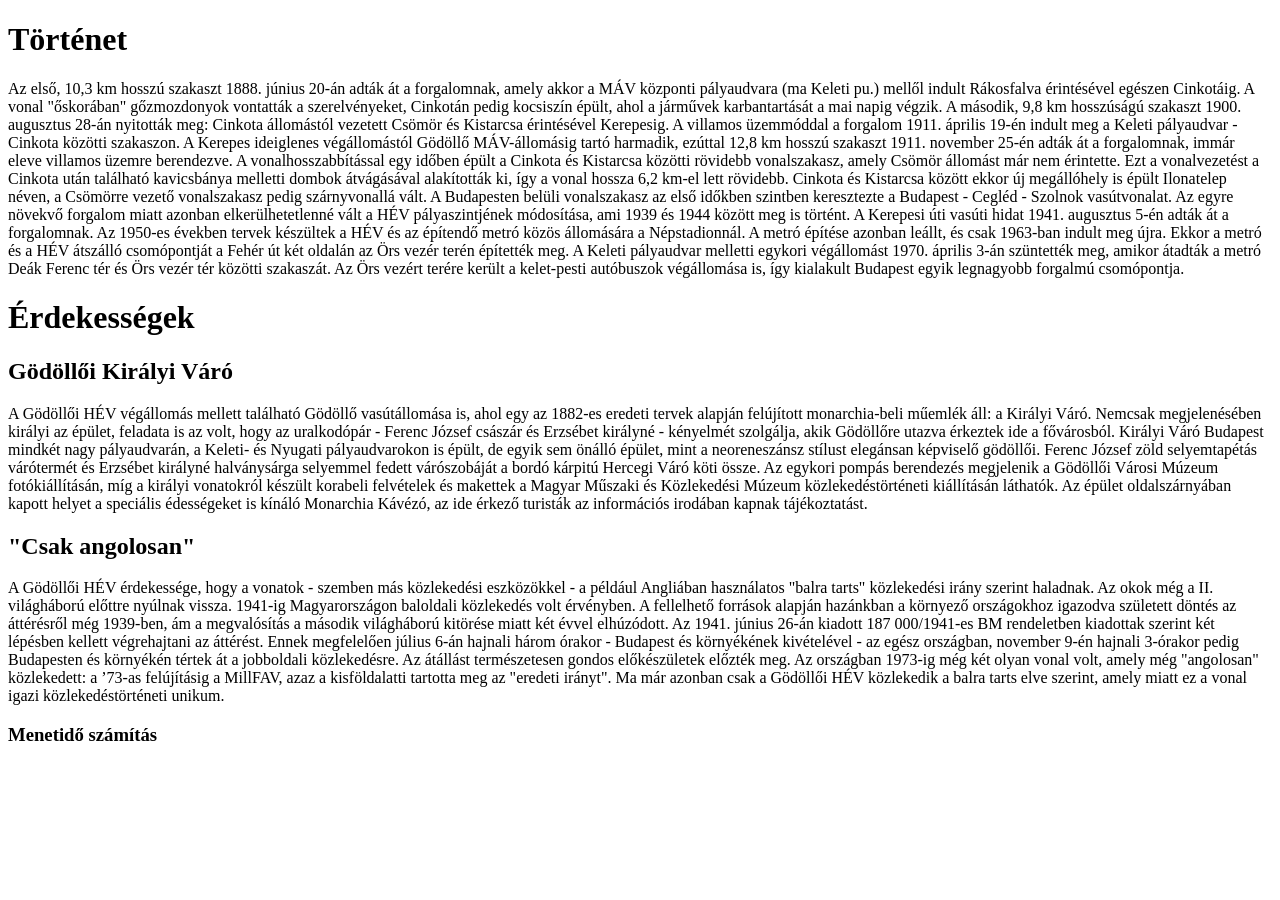
==== inde.html @ bea9a79e "5." ====
<!DOCTYPE html>
<html lang="hu">

<head>
    <meta charset="UTF-8">
    <meta name="viewport" content="width=device-width, initial-scale=1.0">
    <title>Gödöllői HÉV</title>
</head>

<body>

    <p><h1>Történet</h1>

        Az első, 10,3 km hosszú szakaszt 1888. június 20-án adták át a forgalomnak, amely akkor a MÁV központi
        pályaudvara (ma Keleti pu.) mellől indult Rákosfalva érintésével egészen Cinkotáig. A vonal "őskorában"
        gőzmozdonyok vontatták a szerelvényeket, Cinkotán pedig kocsiszín épült, ahol a járművek karbantartását a mai
        napig végzik. A második, 9,8 km hosszúságú szakaszt 1900. augusztus 28-án nyitották meg: Cinkota állomástól
        vezetett Csömör és Kistarcsa érintésével Kerepesig.

        A villamos üzemmóddal a forgalom 1911. április 19-én indult meg a Keleti pályaudvar - Cinkota közötti szakaszon.
        A Kerepes ideiglenes végállomástól Gödöllő MÁV-állomásig tartó harmadik, ezúttal 12,8 km hosszú szakaszt 1911.
        november 25-én adták át a forgalomnak, immár eleve villamos üzemre berendezve. A vonalhosszabbítással egy időben
        épült a Cinkota és Kistarcsa közötti rövidebb vonalszakasz, amely Csömör állomást már nem érintette. Ezt a
        vonalvezetést a Cinkota után található kavicsbánya melletti dombok átvágásával alakították ki, így a vonal
        hossza 6,2 km-el lett rövidebb. Cinkota és Kistarcsa között ekkor új megállóhely is épült Ilonatelep néven, a
        Csömörre vezető vonalszakasz pedig szárnyvonallá vált.

        A Budapesten belüli vonalszakasz az első időkben szintben keresztezte a Budapest - Cegléd - Szolnok
        vasútvonalat. Az egyre növekvő forgalom miatt azonban elkerülhetetlenné vált a HÉV pályaszintjének módosítása,
        ami 1939 és 1944 között meg is történt. A Kerepesi úti vasúti hidat 1941. augusztus 5-én adták át a forgalomnak.
        Az 1950-es években tervek készültek a HÉV és az építendő metró közös állomására a Népstadionnál. A metró építése
        azonban leállt, és csak 1963-ban indult meg újra. Ekkor a metró és a HÉV átszálló csomópontját a Fehér út két
        oldalán az Örs vezér terén építették meg.

        A Keleti pályaudvar melletti egykori végállomást 1970. április 3-án szüntették meg, amikor átadták a metró Deák
        Ferenc tér és Örs vezér tér közötti szakaszát. Az Örs vezért terére került a kelet-pesti autóbuszok végállomása
        is, így kialakult Budapest egyik legnagyobb forgalmú csomópontja.

        <h1>Érdekességek</h1>

        <h2>Gödöllői Királyi Váró</h2>

        A Gödöllői HÉV végállomás mellett található Gödöllő vasútállomása is, ahol egy az 1882-es eredeti tervek alapján
        felújított monarchia-beli műemlék áll: a Királyi Váró. Nemcsak megjelenésében királyi az épület, feladata is az
        volt, hogy az uralkodópár - Ferenc József császár és Erzsébet királyné - kényelmét szolgálja, akik Gödöllőre
        utazva érkeztek ide a fővárosból. Királyi Váró Budapest mindkét nagy pályaudvarán, a Keleti- és Nyugati
        pályaudvarokon is épült, de egyik sem önálló épület, mint a neoreneszánsz stílust elegánsan képviselő gödöllői.
        Ferenc József zöld selyemtapétás várótermét és Erzsébet királyné halványsárga selyemmel fedett várószobáját a
        bordó kárpitú Hercegi Váró köti össze. Az egykori pompás berendezés megjelenik a Gödöllői Városi Múzeum
        fotókiállításán, míg a királyi vonatokról készült korabeli felvételek és makettek a Magyar Műszaki és
        Közlekedési Múzeum közlekedéstörténeti kiállításán láthatók. Az épület oldalszárnyában kapott helyet a speciális
        édességeket is kínáló Monarchia Kávézó, az ide érkező turisták az információs irodában kapnak tájékoztatást.

        <h2>"Csak angolosan"</h2>

        A Gödöllői HÉV érdekessége, hogy a vonatok - szemben más közlekedési eszközökkel - a például Angliában
        használatos "balra tarts" közlekedési irány szerint haladnak. Az okok még a II. világháború előttre nyúlnak
        vissza. 1941-ig Magyarországon baloldali közlekedés volt érvényben. A fellelhető források alapján hazánkban a
        környező országokhoz igazodva született döntés az áttérésről még 1939-ben, ám a megvalósítás a második
        világháború kitörése miatt két évvel elhúzódott. Az 1941. június 26-án kiadott 187 000/1941-es BM rendeletben
        kiadottak szerint két lépésben kellett végrehajtani az áttérést. Ennek megfelelően július 6-án hajnali három
        órakor - Budapest és környékének kivételével - az egész országban, november 9-én hajnali 3-órakor pedig
        Budapesten és környékén tértek át a jobboldali közlekedésre. Az átállást természetesen gondos előkészületek
        előzték meg. Az országban 1973-ig még két olyan vonal volt, amely még "angolosan" közlekedett: a ’73-as
        felújításig a MillFAV, azaz a kisföldalatti tartotta meg az "eredeti irányt". Ma már azonban csak a Gödöllői HÉV
        közlekedik a balra tarts elve szerint, amely miatt ez a vonal igazi közlekedéstörténeti unikum.

        <h3>Menetidő számítás</h3>

    </p>
</body>

</html>
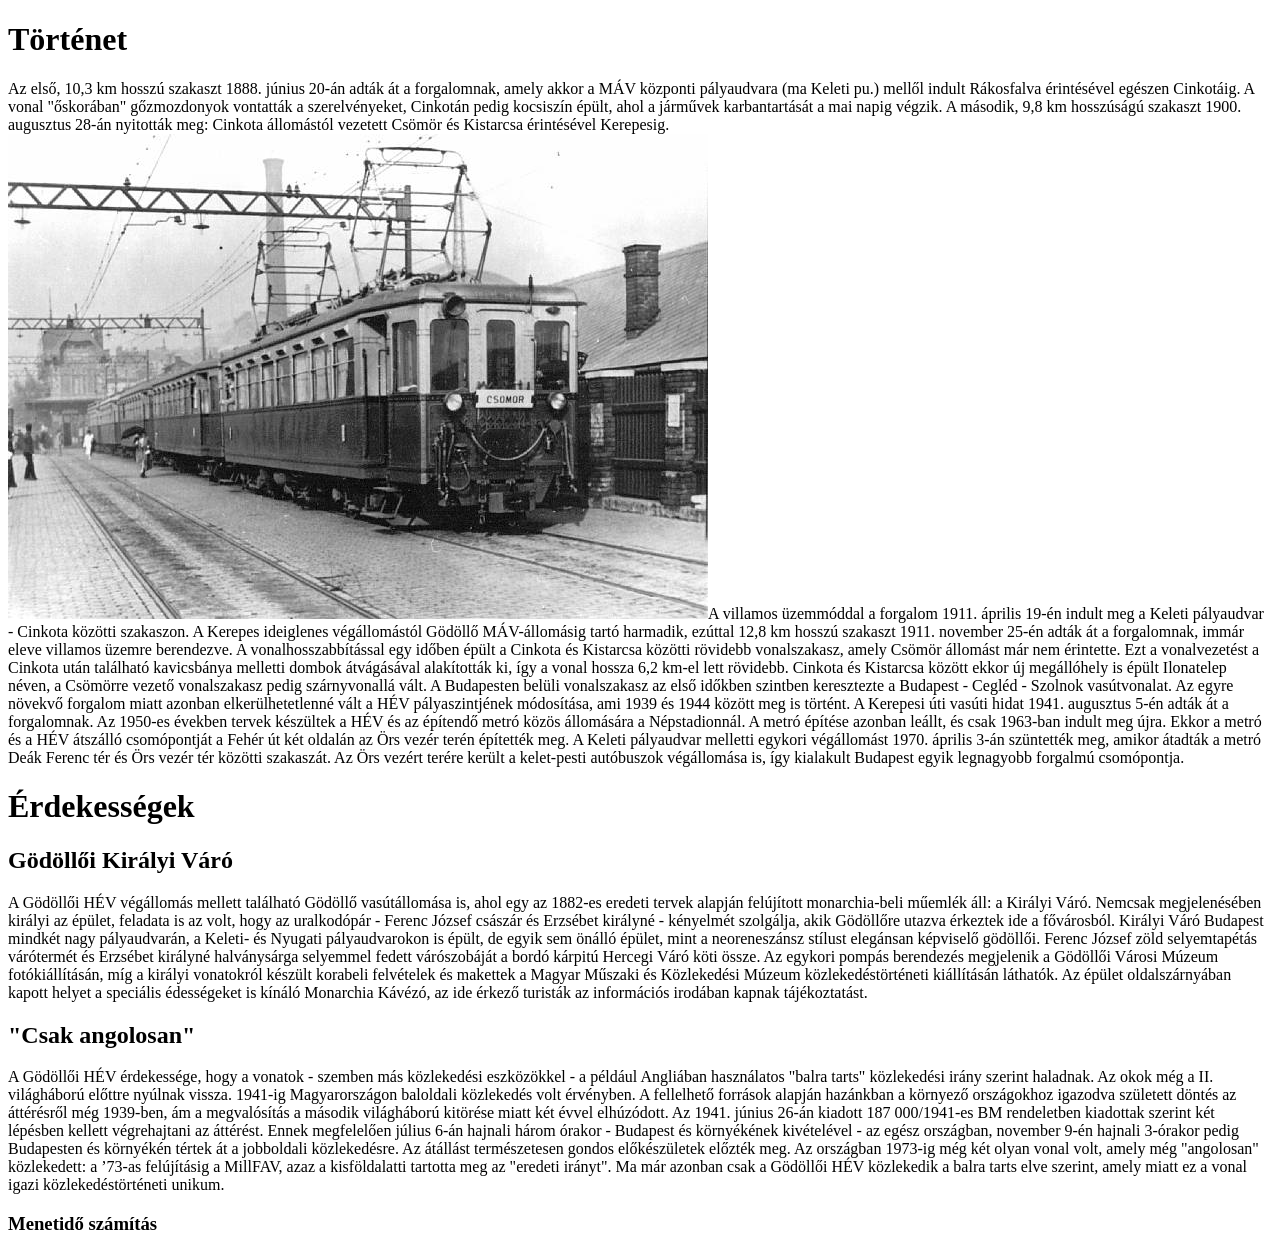
==== commit 8dcac75c: "7." ====
--- a/inde.html
+++ b/inde.html
@@ -9,63 +9,65 @@
 
 <body>
 
-    <p><h1>Történet</h1>
+    <p>
+    <h1>Történet</h1>
 
-        Az első, 10,3 km hosszú szakaszt 1888. június 20-án adták át a forgalomnak, amely akkor a MÁV központi
-        pályaudvara (ma Keleti pu.) mellől indult Rákosfalva érintésével egészen Cinkotáig. A vonal "őskorában"
-        gőzmozdonyok vontatták a szerelvényeket, Cinkotán pedig kocsiszín épült, ahol a járművek karbantartását a mai
-        napig végzik. A második, 9,8 km hosszúságú szakaszt 1900. augusztus 28-án nyitották meg: Cinkota állomástól
-        vezetett Csömör és Kistarcsa érintésével Kerepesig.
+    Az első, 10,3 km hosszú szakaszt 1888. június 20-án adták át a forgalomnak, amely akkor a MÁV központi
+    pályaudvara (ma Keleti pu.) mellől indult Rákosfalva érintésével egészen Cinkotáig. A vonal "őskorában"
+    gőzmozdonyok vontatták a szerelvényeket, Cinkotán pedig kocsiszín épült, ahol a járművek karbantartását a mai
+    napig végzik. A második, 9,8 km hosszúságú szakaszt 1900. augusztus 28-án nyitották meg: Cinkota állomástól
+    vezetett Csömör és Kistarcsa érintésével Kerepesig.
 
-        A villamos üzemmóddal a forgalom 1911. április 19-én indult meg a Keleti pályaudvar - Cinkota közötti szakaszon.
-        A Kerepes ideiglenes végállomástól Gödöllő MÁV-állomásig tartó harmadik, ezúttal 12,8 km hosszú szakaszt 1911.
-        november 25-én adták át a forgalomnak, immár eleve villamos üzemre berendezve. A vonalhosszabbítással egy időben
-        épült a Cinkota és Kistarcsa közötti rövidebb vonalszakasz, amely Csömör állomást már nem érintette. Ezt a
-        vonalvezetést a Cinkota után található kavicsbánya melletti dombok átvágásával alakították ki, így a vonal
-        hossza 6,2 km-el lett rövidebb. Cinkota és Kistarcsa között ekkor új megállóhely is épült Ilonatelep néven, a
-        Csömörre vezető vonalszakasz pedig szárnyvonallá vált.
+    <img src="m72.jpg" alt="m72" title="Keleti pu. végállomás">A villamos üzemmóddal a forgalom 1911. április 19-én
+    indult meg a Keleti pályaudvar - Cinkota közötti szakaszon.
+    A Kerepes ideiglenes végállomástól Gödöllő MÁV-állomásig tartó harmadik, ezúttal 12,8 km hosszú szakaszt 1911.
+    november 25-én adták át a forgalomnak, immár eleve villamos üzemre berendezve. A vonalhosszabbítással egy időben
+    épült a Cinkota és Kistarcsa közötti rövidebb vonalszakasz, amely Csömör állomást már nem érintette. Ezt a
+    vonalvezetést a Cinkota után található kavicsbánya melletti dombok átvágásával alakították ki, így a vonal
+    hossza 6,2 km-el lett rövidebb. Cinkota és Kistarcsa között ekkor új megállóhely is épült Ilonatelep néven, a
+    Csömörre vezető vonalszakasz pedig szárnyvonallá vált.
 
-        A Budapesten belüli vonalszakasz az első időkben szintben keresztezte a Budapest - Cegléd - Szolnok
-        vasútvonalat. Az egyre növekvő forgalom miatt azonban elkerülhetetlenné vált a HÉV pályaszintjének módosítása,
-        ami 1939 és 1944 között meg is történt. A Kerepesi úti vasúti hidat 1941. augusztus 5-én adták át a forgalomnak.
-        Az 1950-es években tervek készültek a HÉV és az építendő metró közös állomására a Népstadionnál. A metró építése
-        azonban leállt, és csak 1963-ban indult meg újra. Ekkor a metró és a HÉV átszálló csomópontját a Fehér út két
-        oldalán az Örs vezér terén építették meg.
+    A Budapesten belüli vonalszakasz az első időkben szintben keresztezte a Budapest - Cegléd - Szolnok
+    vasútvonalat. Az egyre növekvő forgalom miatt azonban elkerülhetetlenné vált a HÉV pályaszintjének módosítása,
+    ami 1939 és 1944 között meg is történt. A Kerepesi úti vasúti hidat 1941. augusztus 5-én adták át a forgalomnak.
+    Az 1950-es években tervek készültek a HÉV és az építendő metró közös állomására a Népstadionnál. A metró építése
+    azonban leállt, és csak 1963-ban indult meg újra. Ekkor a metró és a HÉV átszálló csomópontját a Fehér út két
+    oldalán az Örs vezér terén építették meg.
 
-        A Keleti pályaudvar melletti egykori végállomást 1970. április 3-án szüntették meg, amikor átadták a metró Deák
-        Ferenc tér és Örs vezér tér közötti szakaszát. Az Örs vezért terére került a kelet-pesti autóbuszok végállomása
-        is, így kialakult Budapest egyik legnagyobb forgalmú csomópontja.
+    A Keleti pályaudvar melletti egykori végállomást 1970. április 3-án szüntették meg, amikor átadták a metró Deák
+    Ferenc tér és Örs vezér tér közötti szakaszát. Az Örs vezért terére került a kelet-pesti autóbuszok végállomása
+    is, így kialakult Budapest egyik legnagyobb forgalmú csomópontja.
 
-        <h1>Érdekességek</h1>
+    <h1>Érdekességek</h1>
 
-        <h2>Gödöllői Királyi Váró</h2>
+    <h2>Gödöllői Királyi Váró</h2>
 
-        A Gödöllői HÉV végállomás mellett található Gödöllő vasútállomása is, ahol egy az 1882-es eredeti tervek alapján
-        felújított monarchia-beli műemlék áll: a Királyi Váró. Nemcsak megjelenésében királyi az épület, feladata is az
-        volt, hogy az uralkodópár - Ferenc József császár és Erzsébet királyné - kényelmét szolgálja, akik Gödöllőre
-        utazva érkeztek ide a fővárosból. Királyi Váró Budapest mindkét nagy pályaudvarán, a Keleti- és Nyugati
-        pályaudvarokon is épült, de egyik sem önálló épület, mint a neoreneszánsz stílust elegánsan képviselő gödöllői.
-        Ferenc József zöld selyemtapétás várótermét és Erzsébet királyné halványsárga selyemmel fedett várószobáját a
-        bordó kárpitú Hercegi Váró köti össze. Az egykori pompás berendezés megjelenik a Gödöllői Városi Múzeum
-        fotókiállításán, míg a királyi vonatokról készült korabeli felvételek és makettek a Magyar Műszaki és
-        Közlekedési Múzeum közlekedéstörténeti kiállításán láthatók. Az épület oldalszárnyában kapott helyet a speciális
-        édességeket is kínáló Monarchia Kávézó, az ide érkező turisták az információs irodában kapnak tájékoztatást.
+    A Gödöllői HÉV végállomás mellett található Gödöllő vasútállomása is, ahol egy az 1882-es eredeti tervek alapján
+    felújított monarchia-beli műemlék áll: a Királyi Váró. Nemcsak megjelenésében királyi az épület, feladata is az
+    volt, hogy az uralkodópár - Ferenc József császár és Erzsébet királyné - kényelmét szolgálja, akik Gödöllőre
+    utazva érkeztek ide a fővárosból. Királyi Váró Budapest mindkét nagy pályaudvarán, a Keleti- és Nyugati
+    pályaudvarokon is épült, de egyik sem önálló épület, mint a neoreneszánsz stílust elegánsan képviselő gödöllői.
+    Ferenc József zöld selyemtapétás várótermét és Erzsébet királyné halványsárga selyemmel fedett várószobáját a
+    bordó kárpitú Hercegi Váró köti össze. Az egykori pompás berendezés megjelenik a Gödöllői Városi Múzeum
+    fotókiállításán, míg a királyi vonatokról készült korabeli felvételek és makettek a Magyar Műszaki és
+    Közlekedési Múzeum közlekedéstörténeti kiállításán láthatók. Az épület oldalszárnyában kapott helyet a speciális
+    édességeket is kínáló Monarchia Kávézó, az ide érkező turisták az információs irodában kapnak tájékoztatást.
 
-        <h2>"Csak angolosan"</h2>
+    <h2>"Csak angolosan"</h2>
 
-        A Gödöllői HÉV érdekessége, hogy a vonatok - szemben más közlekedési eszközökkel - a például Angliában
-        használatos "balra tarts" közlekedési irány szerint haladnak. Az okok még a II. világháború előttre nyúlnak
-        vissza. 1941-ig Magyarországon baloldali közlekedés volt érvényben. A fellelhető források alapján hazánkban a
-        környező országokhoz igazodva született döntés az áttérésről még 1939-ben, ám a megvalósítás a második
-        világháború kitörése miatt két évvel elhúzódott. Az 1941. június 26-án kiadott 187 000/1941-es BM rendeletben
-        kiadottak szerint két lépésben kellett végrehajtani az áttérést. Ennek megfelelően július 6-án hajnali három
-        órakor - Budapest és környékének kivételével - az egész országban, november 9-én hajnali 3-órakor pedig
-        Budapesten és környékén tértek át a jobboldali közlekedésre. Az átállást természetesen gondos előkészületek
-        előzték meg. Az országban 1973-ig még két olyan vonal volt, amely még "angolosan" közlekedett: a ’73-as
-        felújításig a MillFAV, azaz a kisföldalatti tartotta meg az "eredeti irányt". Ma már azonban csak a Gödöllői HÉV
-        közlekedik a balra tarts elve szerint, amely miatt ez a vonal igazi közlekedéstörténeti unikum.
+    A Gödöllői HÉV érdekessége, hogy a vonatok - szemben más közlekedési eszközökkel - a például Angliában
+    használatos "balra tarts" közlekedési irány szerint haladnak. Az okok még a II. világháború előttre nyúlnak
+    vissza. 1941-ig Magyarországon baloldali közlekedés volt érvényben. A fellelhető források alapján hazánkban a
+    környező országokhoz igazodva született döntés az áttérésről még 1939-ben, ám a megvalósítás a második
+    világháború kitörése miatt két évvel elhúzódott. Az 1941. június 26-án kiadott 187 000/1941-es BM rendeletben
+    kiadottak szerint két lépésben kellett végrehajtani az áttérést. Ennek megfelelően július 6-án hajnali három
+    órakor - Budapest és környékének kivételével - az egész országban, november 9-én hajnali 3-órakor pedig
+    Budapesten és környékén tértek át a jobboldali közlekedésre. Az átállást természetesen gondos előkészületek
+    előzték meg. Az országban 1973-ig még két olyan vonal volt, amely még "angolosan" közlekedett: a ’73-as
+    felújításig a MillFAV, azaz a kisföldalatti tartotta meg az "eredeti irányt". Ma már azonban csak a Gödöllői HÉV
+    közlekedik a balra tarts elve szerint, amely miatt ez a vonal igazi közlekedéstörténeti unikum.
 
-        <h3>Menetidő számítás</h3>
+    <h3>Menetidő számítás</h3>
 
     </p>
 </body>
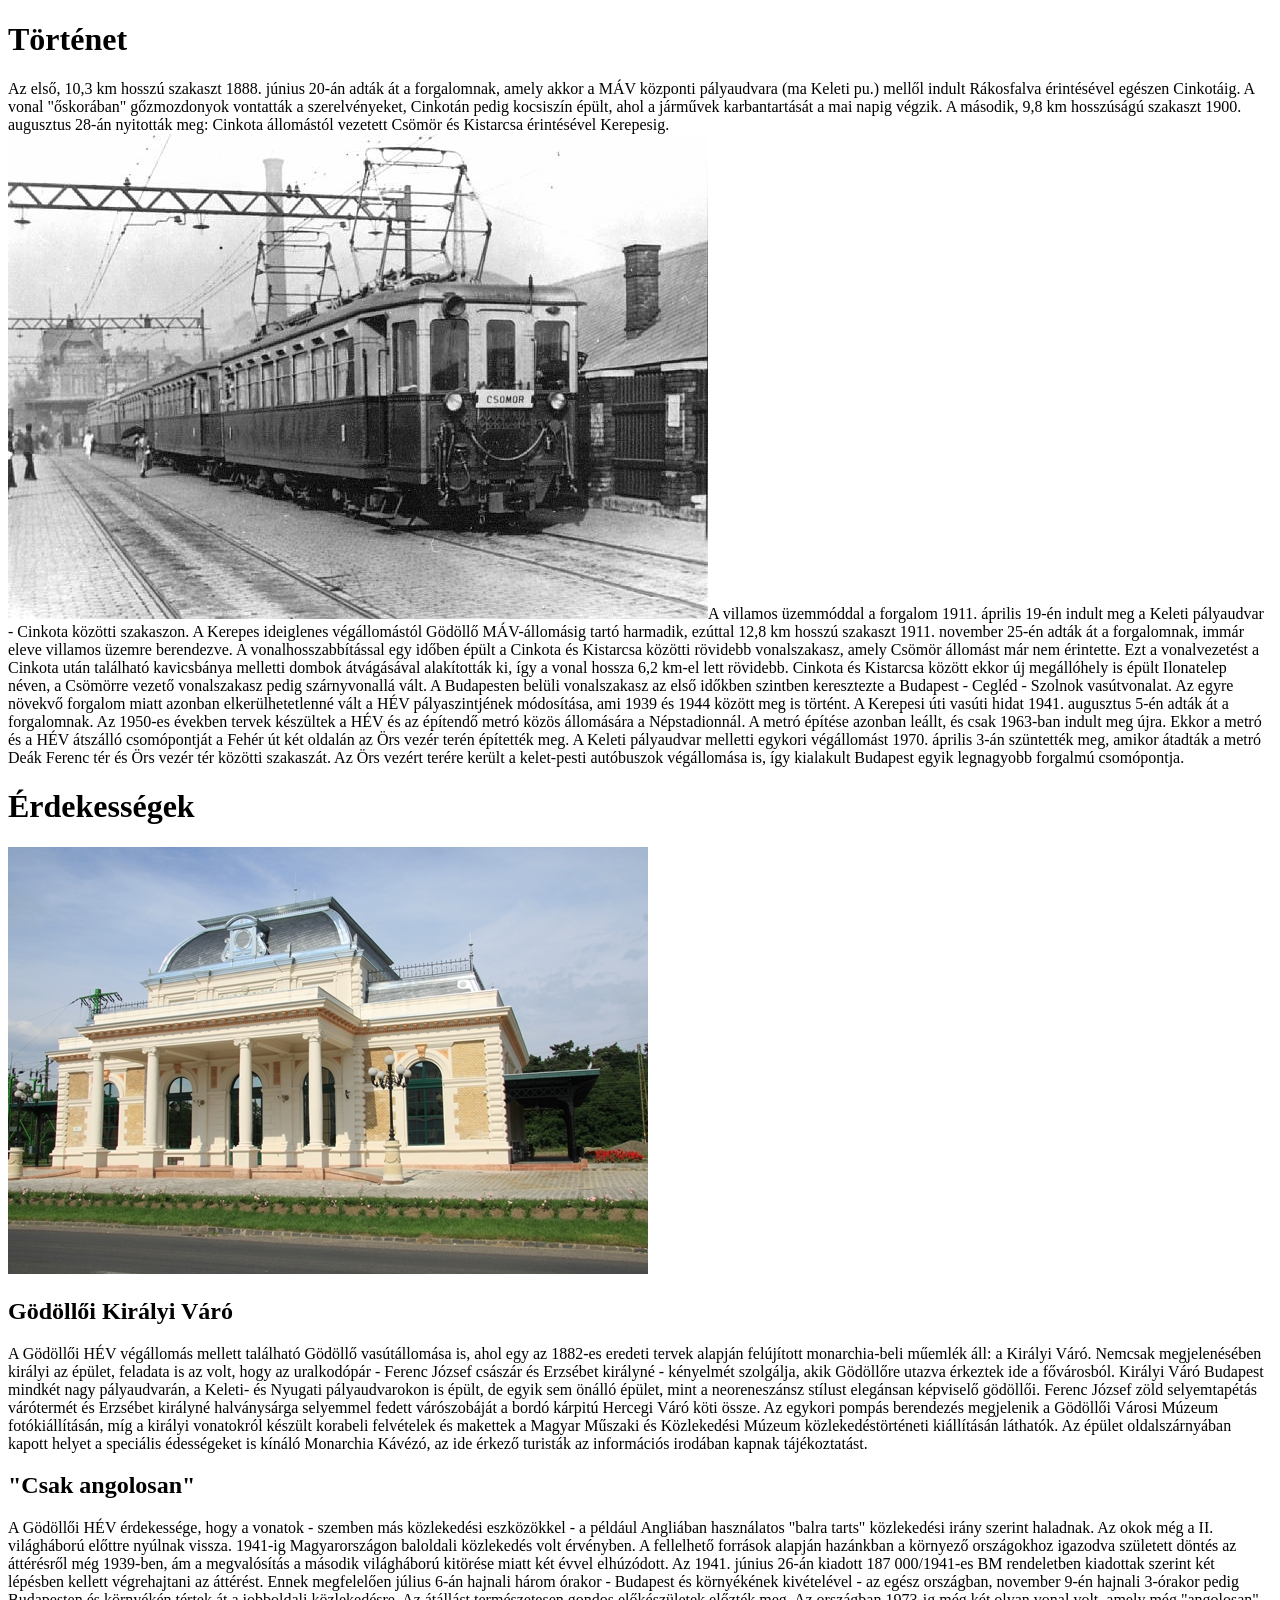
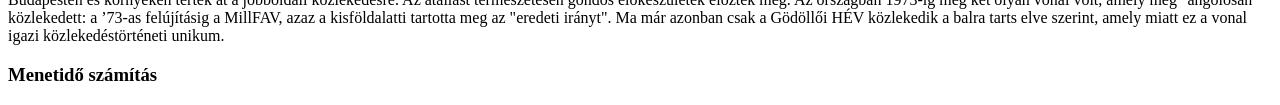
==== commit 34241dd1: "8." ====
--- a/inde.html
+++ b/inde.html
@@ -40,6 +40,7 @@
 
     <h1>Érdekességek</h1>
 
+    <img src="varo.jpg" alt="varo" title="Királyi váró">
     <h2>Gödöllői Királyi Váró</h2>
 
     A Gödöllői HÉV végállomás mellett található Gödöllő vasútállomása is, ahol egy az 1882-es eredeti tervek alapján
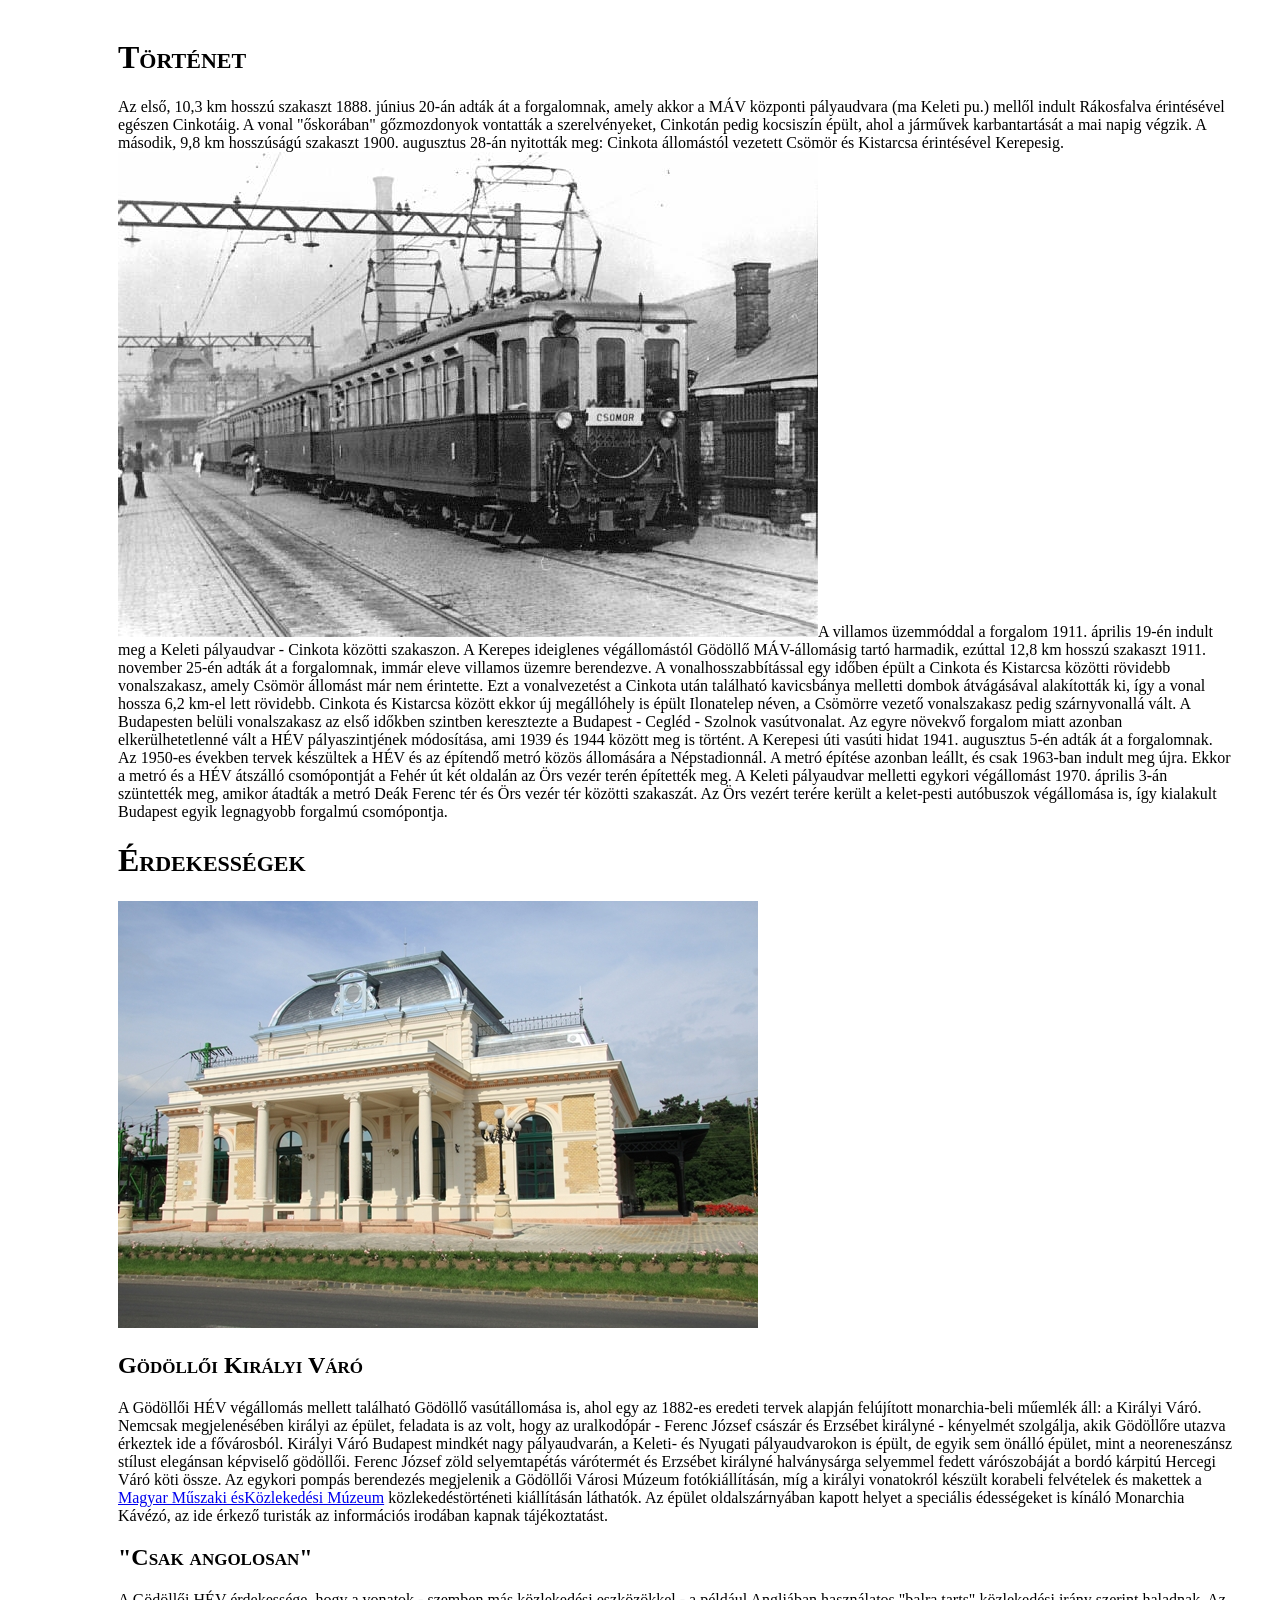
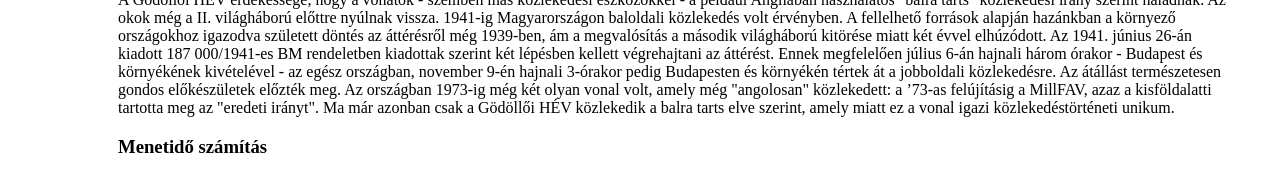
==== commit 4b2ded43: "9." ====
--- a/inde.html
+++ b/inde.html
@@ -5,6 +5,7 @@
     <meta charset="UTF-8">
     <meta name="viewport" content="width=device-width, initial-scale=1.0">
     <title>Gödöllői HÉV</title>
+    <link rel="stylesheet" href="hev.css">
 </head>
 
 <body>
@@ -50,8 +51,9 @@
     pályaudvarokon is épült, de egyik sem önálló épület, mint a neoreneszánsz stílust elegánsan képviselő gödöllői.
     Ferenc József zöld selyemtapétás várótermét és Erzsébet királyné halványsárga selyemmel fedett várószobáját a
     bordó kárpitú Hercegi Váró köti össze. Az egykori pompás berendezés megjelenik a Gödöllői Városi Múzeum
-    fotókiállításán, míg a királyi vonatokról készült korabeli felvételek és makettek a Magyar Műszaki és
-    Közlekedési Múzeum közlekedéstörténeti kiállításán láthatók. Az épület oldalszárnyában kapott helyet a speciális
+    fotókiállításán, míg a királyi vonatokról készült korabeli felvételek és makettek a <a
+        href="http://www.mmkm.hu">Magyar Műszaki ésKözlekedési Múzeum</a>
+    közlekedéstörténeti kiállításán láthatók. Az épület oldalszárnyában kapott helyet a speciális
     édességeket is kínáló Monarchia Kávézó, az ide érkező turisták az információs irodában kapnak tájékoztatást.
 
     <h2>"Csak angolosan"</h2>
--- a/hev.css
+++ b/hev.css
@@ -0,0 +1,33 @@
+body{
+  background-repeat: repeat-y;
+  background-position: left;
+  padding: 10px 40px 10px 110px;
+}
+
+
+p:first-letter{
+  margin-left: 25px;
+}
+
+h1, h2{
+  font-variant: small-caps;
+}
+
+.kepek{
+  width: 333px;
+  margin-left: 25px;
+  margin-bottom: 25px;
+  border-radius: 20px;
+  box-shadow: 10px 10px 5px #888888;
+  -ms-transform: rotate(3deg); /* IE 9 */
+  -webkit-transform: rotate(3deg); /* Chrome, Safari, Opera */
+  transform: rotate(3deg);
+}
+
+#urlap{
+  border: 1px dotted gray;
+  border-radius: 20px;
+  text-align: center;
+  margin: 10px 100px;
+  padding: 10px;
+}
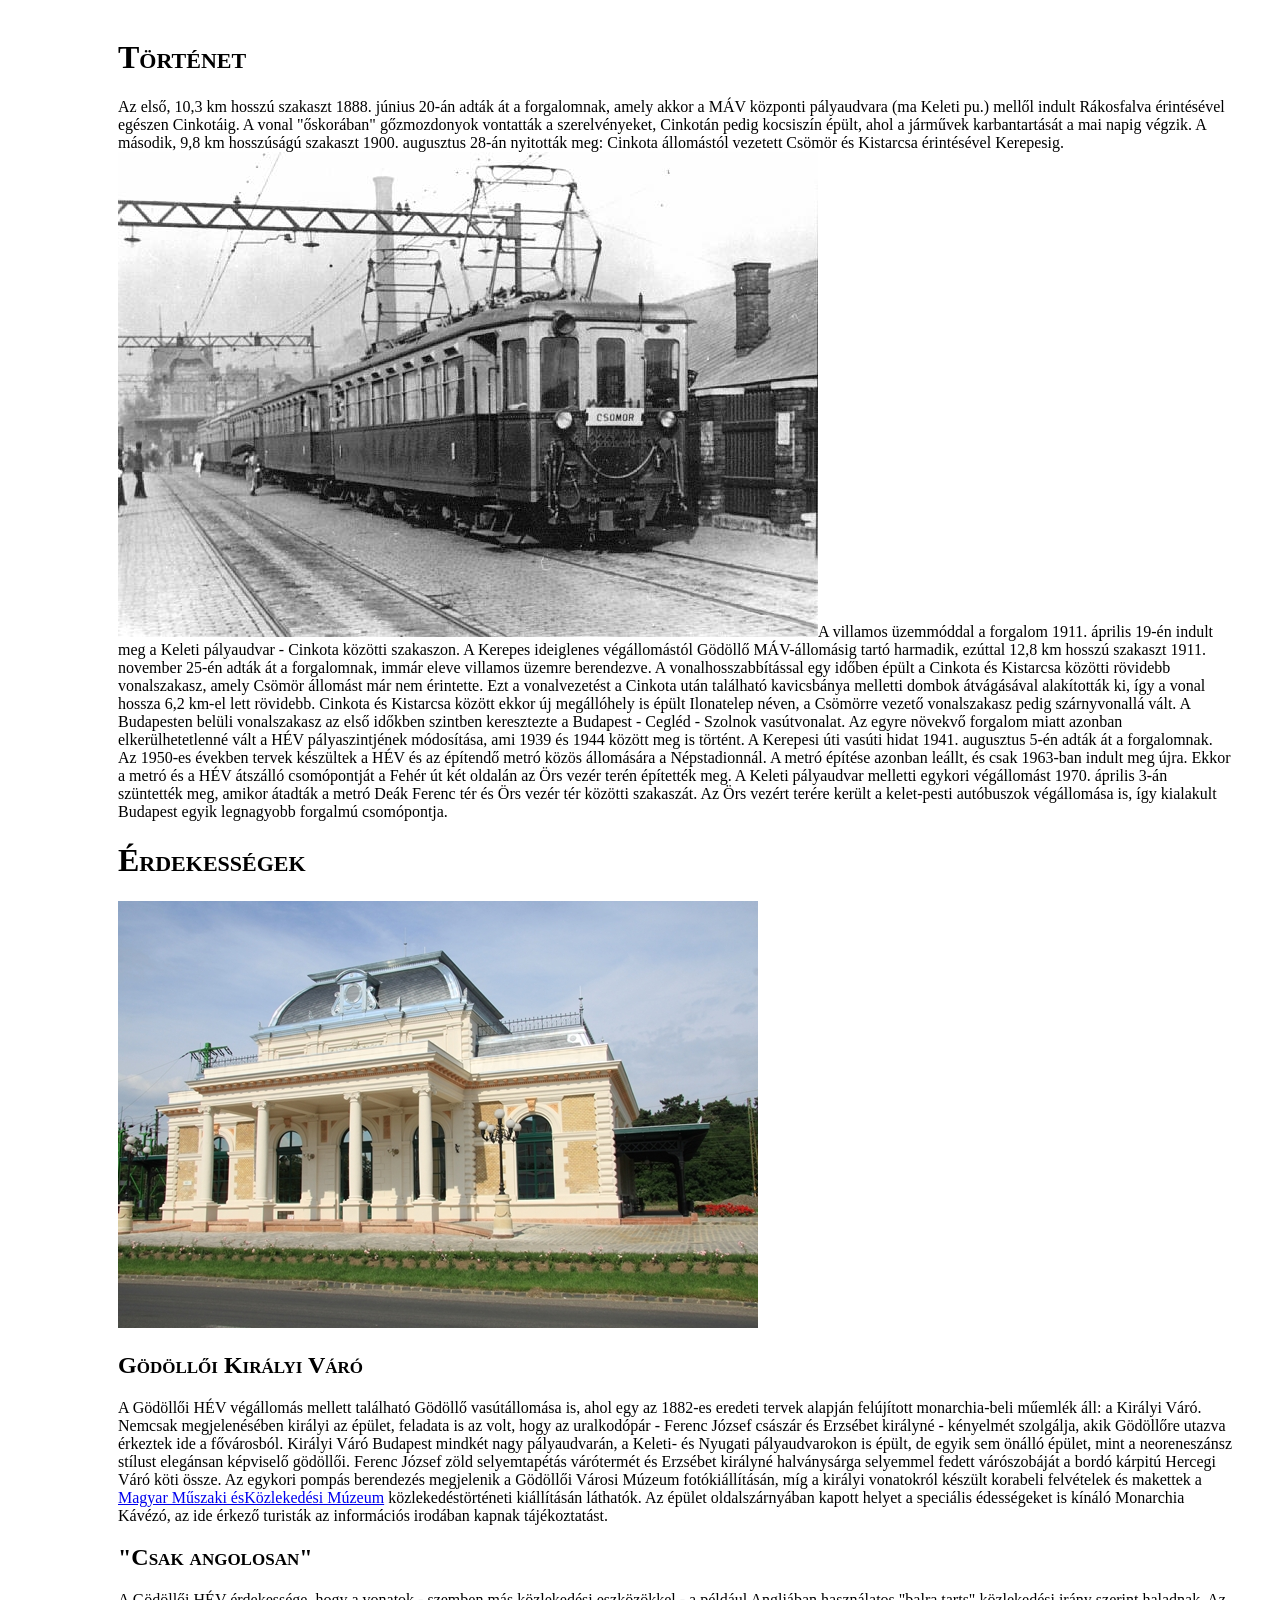
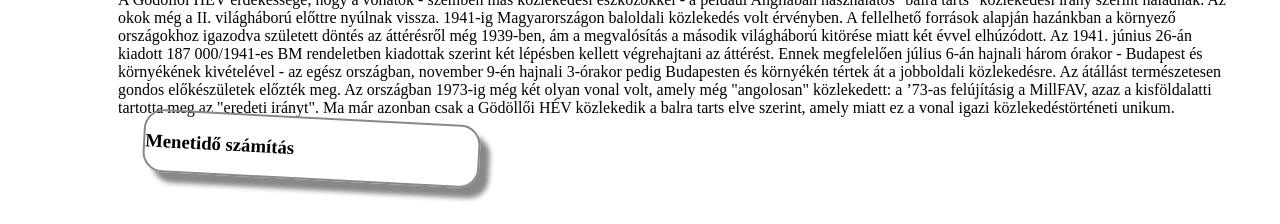
==== commit 375f05c4: "10." ====
--- a/inde.html
+++ b/inde.html
@@ -70,7 +70,7 @@
     felújításig a MillFAV, azaz a kisföldalatti tartotta meg az "eredeti irányt". Ma már azonban csak a Gödöllői HÉV
     közlekedik a balra tarts elve szerint, amely miatt ez a vonal igazi közlekedéstörténeti unikum.
 
-    <h3>Menetidő számítás</h3>
+    <div class="kepek" ><h3>Menetidő számítás</h3></div>
 
     </p>
 </body>
--- a/hev.css
+++ b/hev.css
@@ -22,6 +22,7 @@
   -ms-transform: rotate(3deg); /* IE 9 */
   -webkit-transform: rotate(3deg); /* Chrome, Safari, Opera */
   transform: rotate(3deg);
+ border: 2px solid #888888;
 }
 
 #urlap{
@@ -31,3 +32,4 @@
   margin: 10px 100px;
   padding: 10px;
 }
+
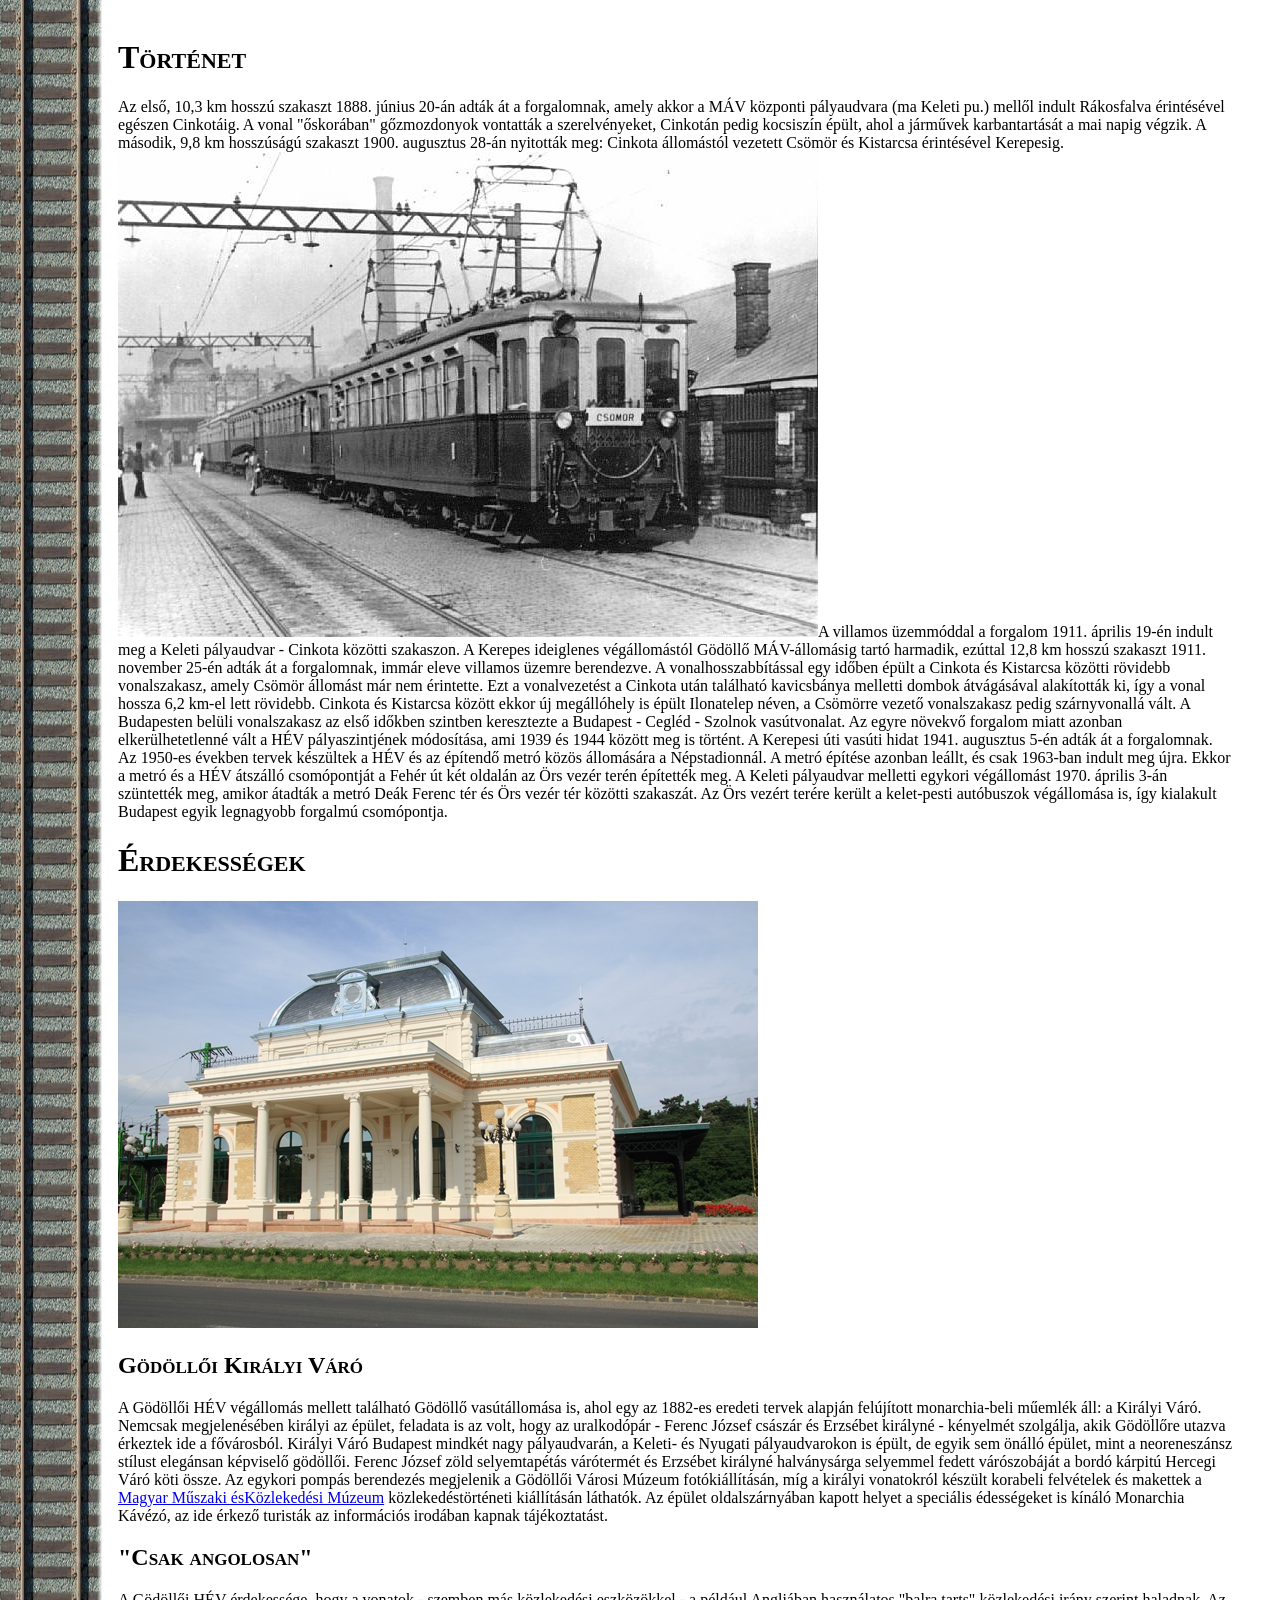
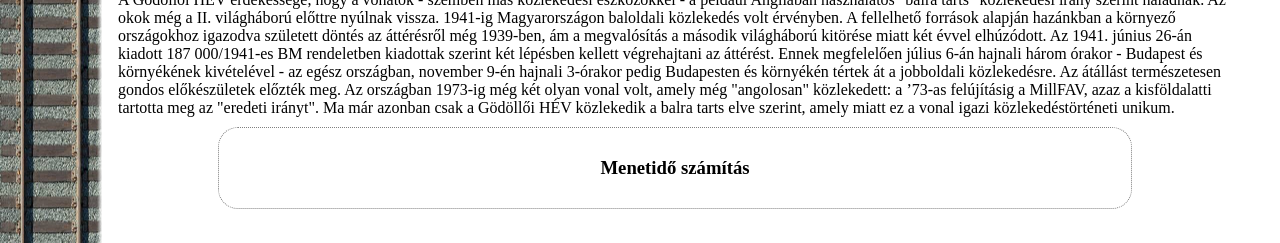
==== commit c93f584a: "11.b" ====
--- a/inde.html
+++ b/inde.html
@@ -70,7 +70,7 @@
     felújításig a MillFAV, azaz a kisföldalatti tartotta meg az "eredeti irányt". Ma már azonban csak a Gödöllői HÉV
     közlekedik a balra tarts elve szerint, amely miatt ez a vonal igazi közlekedéstörténeti unikum.
 
-    <div class="kepek" ><h3>Menetidő számítás</h3></div>
+    <div id="urlap" ><h3>Menetidő számítás</h3></div>
 
     </p>
 </body>
--- a/hev.css
+++ b/hev.css
@@ -2,11 +2,13 @@
   background-repeat: repeat-y;
   background-position: left;
   padding: 10px 40px 10px 110px;
+  background-image: url(sin.png);
 }
 
 
 p:first-letter{
   margin-left: 25px;
+  text-align: justify;
 }
 
 h1, h2{
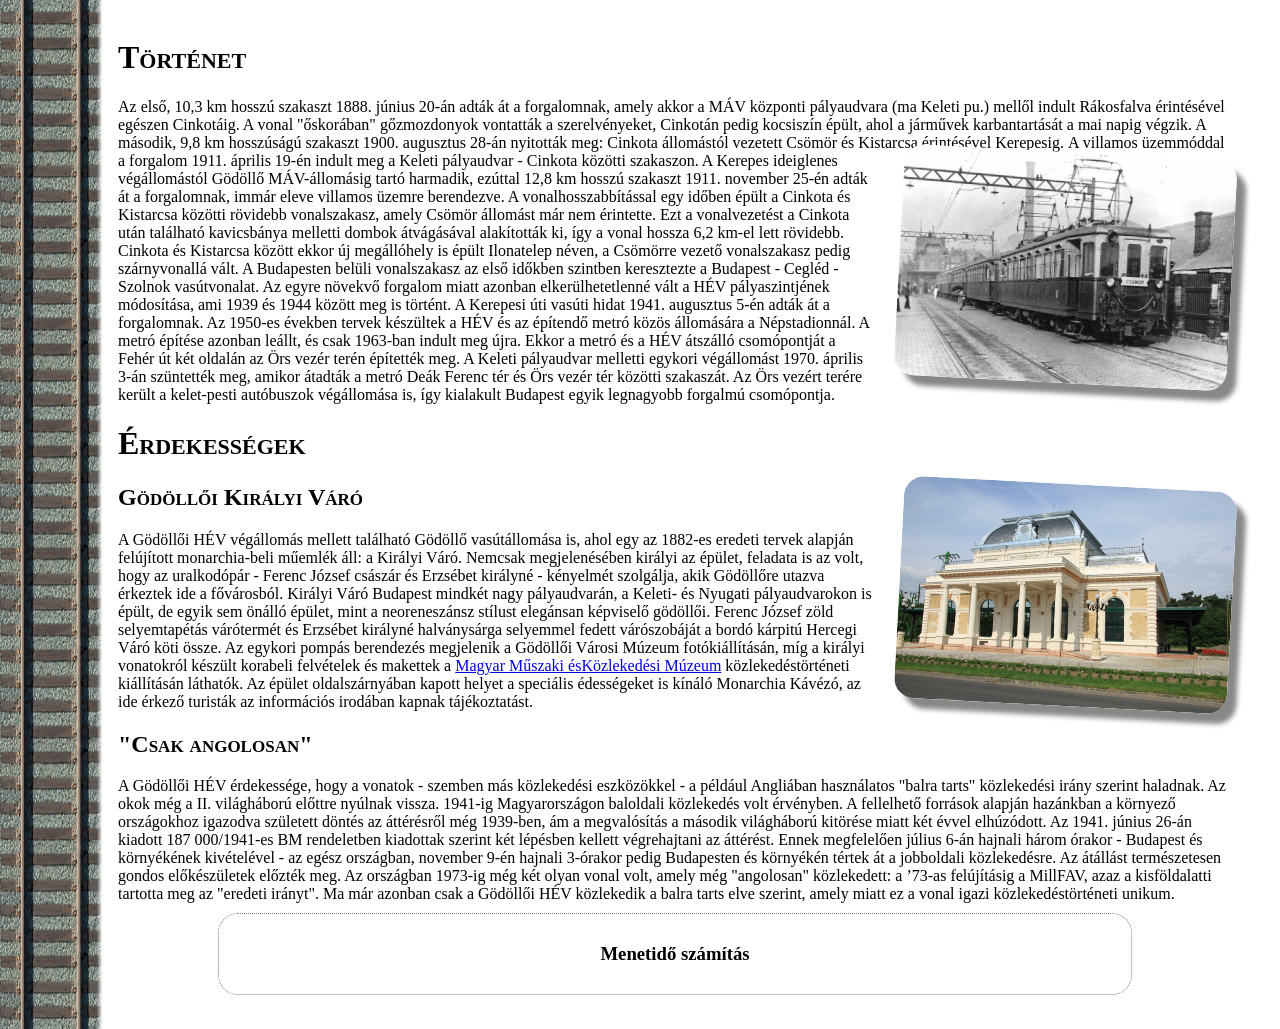
==== commit 208192fd: "11.c" ====
--- a/inde.html
+++ b/inde.html
@@ -19,7 +19,7 @@
     napig végzik. A második, 9,8 km hosszúságú szakaszt 1900. augusztus 28-án nyitották meg: Cinkota állomástól
     vezetett Csömör és Kistarcsa érintésével Kerepesig.
 
-    <img src="m72.jpg" alt="m72" title="Keleti pu. végállomás">A villamos üzemmóddal a forgalom 1911. április 19-én
+    <img src="m72.jpg" alt="m72" title="Keleti pu. végállomás" class="kepek">A villamos üzemmóddal a forgalom 1911. április 19-én
     indult meg a Keleti pályaudvar - Cinkota közötti szakaszon.
     A Kerepes ideiglenes végállomástól Gödöllő MÁV-állomásig tartó harmadik, ezúttal 12,8 km hosszú szakaszt 1911.
     november 25-én adták át a forgalomnak, immár eleve villamos üzemre berendezve. A vonalhosszabbítással egy időben
@@ -41,7 +41,7 @@
 
     <h1>Érdekességek</h1>
 
-    <img src="varo.jpg" alt="varo" title="Királyi váró">
+    <img src="varo.jpg" alt="varo" title="Királyi váró" class="kepek">
     <h2>Gödöllői Királyi Váró</h2>
 
     A Gödöllői HÉV végállomás mellett található Gödöllő vasútállomása is, ahol egy az 1882-es eredeti tervek alapján
--- a/hev.css
+++ b/hev.css
@@ -24,7 +24,7 @@
   -ms-transform: rotate(3deg); /* IE 9 */
   -webkit-transform: rotate(3deg); /* Chrome, Safari, Opera */
   transform: rotate(3deg);
- border: 2px solid #888888;
+  float: right;
 }
 
 #urlap{
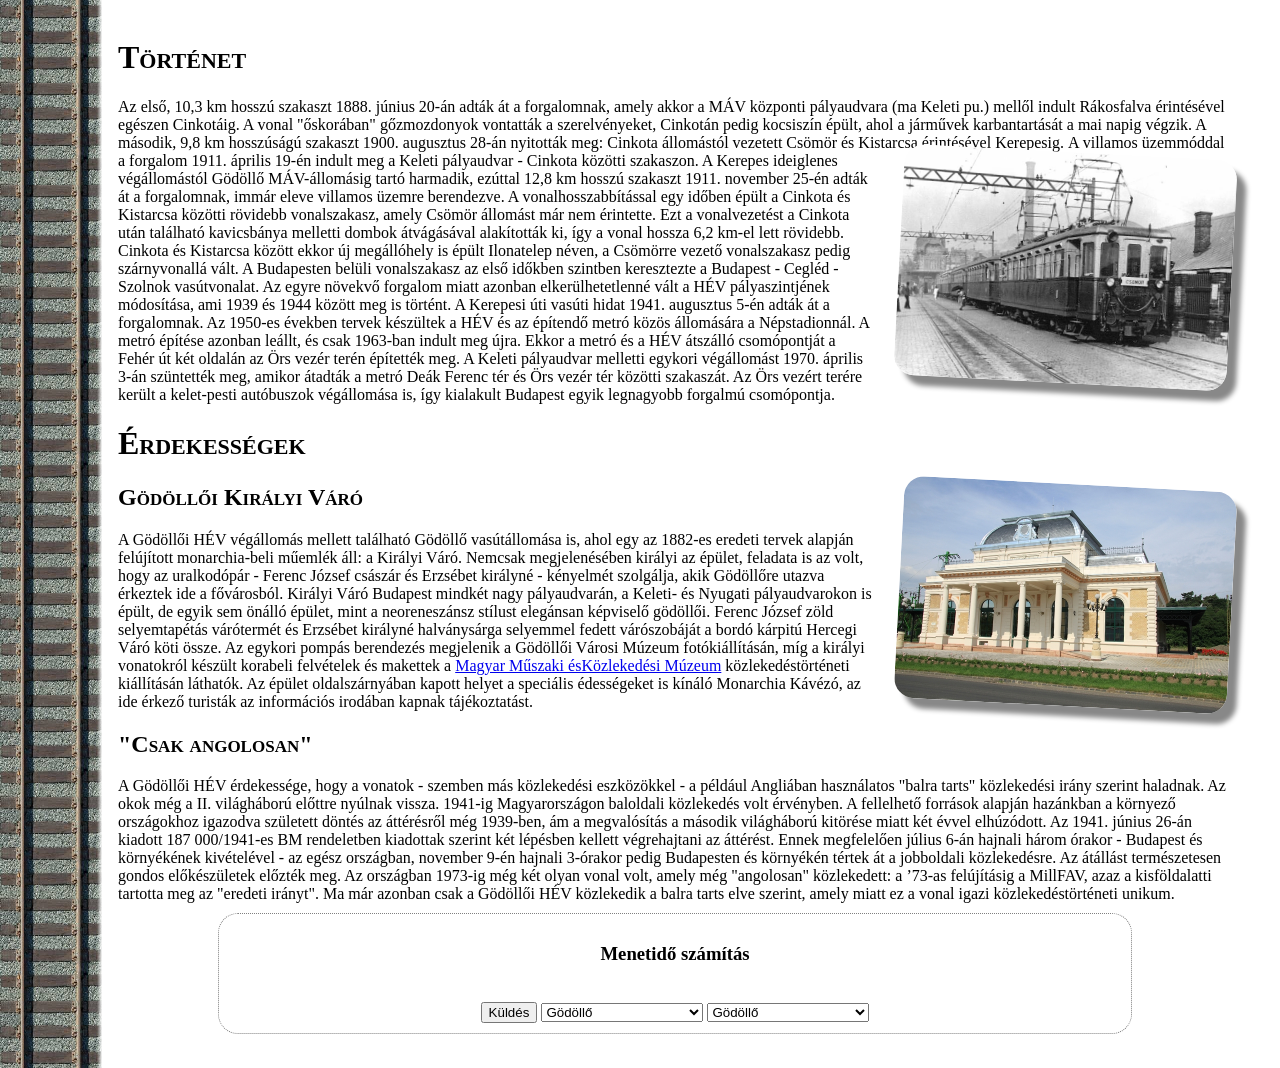
==== commit e0f9ba7a: "13." ====
--- a/inde.html
+++ b/inde.html
@@ -19,7 +19,8 @@
     napig végzik. A második, 9,8 km hosszúságú szakaszt 1900. augusztus 28-án nyitották meg: Cinkota állomástól
     vezetett Csömör és Kistarcsa érintésével Kerepesig.
 
-    <img src="m72.jpg" alt="m72" title="Keleti pu. végállomás" class="kepek">A villamos üzemmóddal a forgalom 1911. április 19-én
+    <img src="m72.jpg" alt="m72" title="Keleti pu. végállomás" class="kepek">A villamos üzemmóddal a forgalom 1911.
+    április 19-én
     indult meg a Keleti pályaudvar - Cinkota közötti szakaszon.
     A Kerepes ideiglenes végállomástól Gödöllő MÁV-állomásig tartó harmadik, ezúttal 12,8 km hosszú szakaszt 1911.
     november 25-én adták át a forgalomnak, immár eleve villamos üzemre berendezve. A vonalhosszabbítással egy időben
@@ -70,7 +71,56 @@
     felújításig a MillFAV, azaz a kisföldalatti tartotta meg az "eredeti irányt". Ma már azonban csak a Gödöllői HÉV
     közlekedik a balra tarts elve szerint, amely miatt ez a vonal igazi közlekedéstörténeti unikum.
 
-    <div id="urlap" ><h3>Menetidő számítás</h3></div>
+    <div id="urlap">
+        <h3>Menetidő számítás</h3>
+        <br>
+        <input type="submit" value="Küldés">
+        <select>
+            <option value="0">Gödöllő</option>
+            <option value="2">Gödöllő, Palotakert</option>
+            <option value="4">Gödöllő, Szabadság tér</option>
+            <option value="6">Gödöllő, Erzsébet park</option>
+            <option value="11">Szentjakab</option>
+            <option value="15">Mogyoród</option>
+            <option value="19">Szilasliget</option>
+            <option value="22">Kerepes</option>
+            <option value="23">Zsófialiget</option>
+            <option value="25">Kistarcsa</option>
+            <option value="27">Kistarcsa, kórház</option>
+            <option value="30">Ilonatelep</option>
+            <option value="34">Cinkota</option>
+            <option value="36">Mátyásföld alsó</option>
+            <option value="37">Mátyásföld, Imre utca</option>
+            <option value="39">Mátyásföld, repülőtér</option>
+            <option value="41">Sashalom</option>
+            <option value="43">Nagyicce</option>
+            <option value="45">Rákosfalva</option>
+            <option value="48">Örs vezér tere</option>
+        </select>
+        <select>
+            <option value="0">Gödöllő</option>
+            <option value="2">Gödöllő, Palotakert</option>
+            <option value="4">Gödöllő, Szabadság tér</option>
+            <option value="6">Gödöllő, Erzsébet park</option>
+            <option value="11">Szentjakab</option>
+            <option value="15">Mogyoród</option>
+            <option value="19">Szilasliget</option>
+            <option value="22">Kerepes</option>
+            <option value="23">Zsófialiget</option>
+            <option value="25">Kistarcsa</option>
+            <option value="27">Kistarcsa, kórház</option>
+            <option value="30">Ilonatelep</option>
+            <option value="34">Cinkota</option>
+            <option value="36">Mátyásföld alsó</option>
+            <option value="37">Mátyásföld, Imre utca</option>
+            <option value="39">Mátyásföld, repülőtér</option>
+            <option value="41">Sashalom</option>
+            <option value="43">Nagyicce</option>
+            <option value="45">Rákosfalva</option>
+            <option value="48">Örs vezér tere</option>
+        </select>
+    </div>
+
 
     </p>
 </body>
